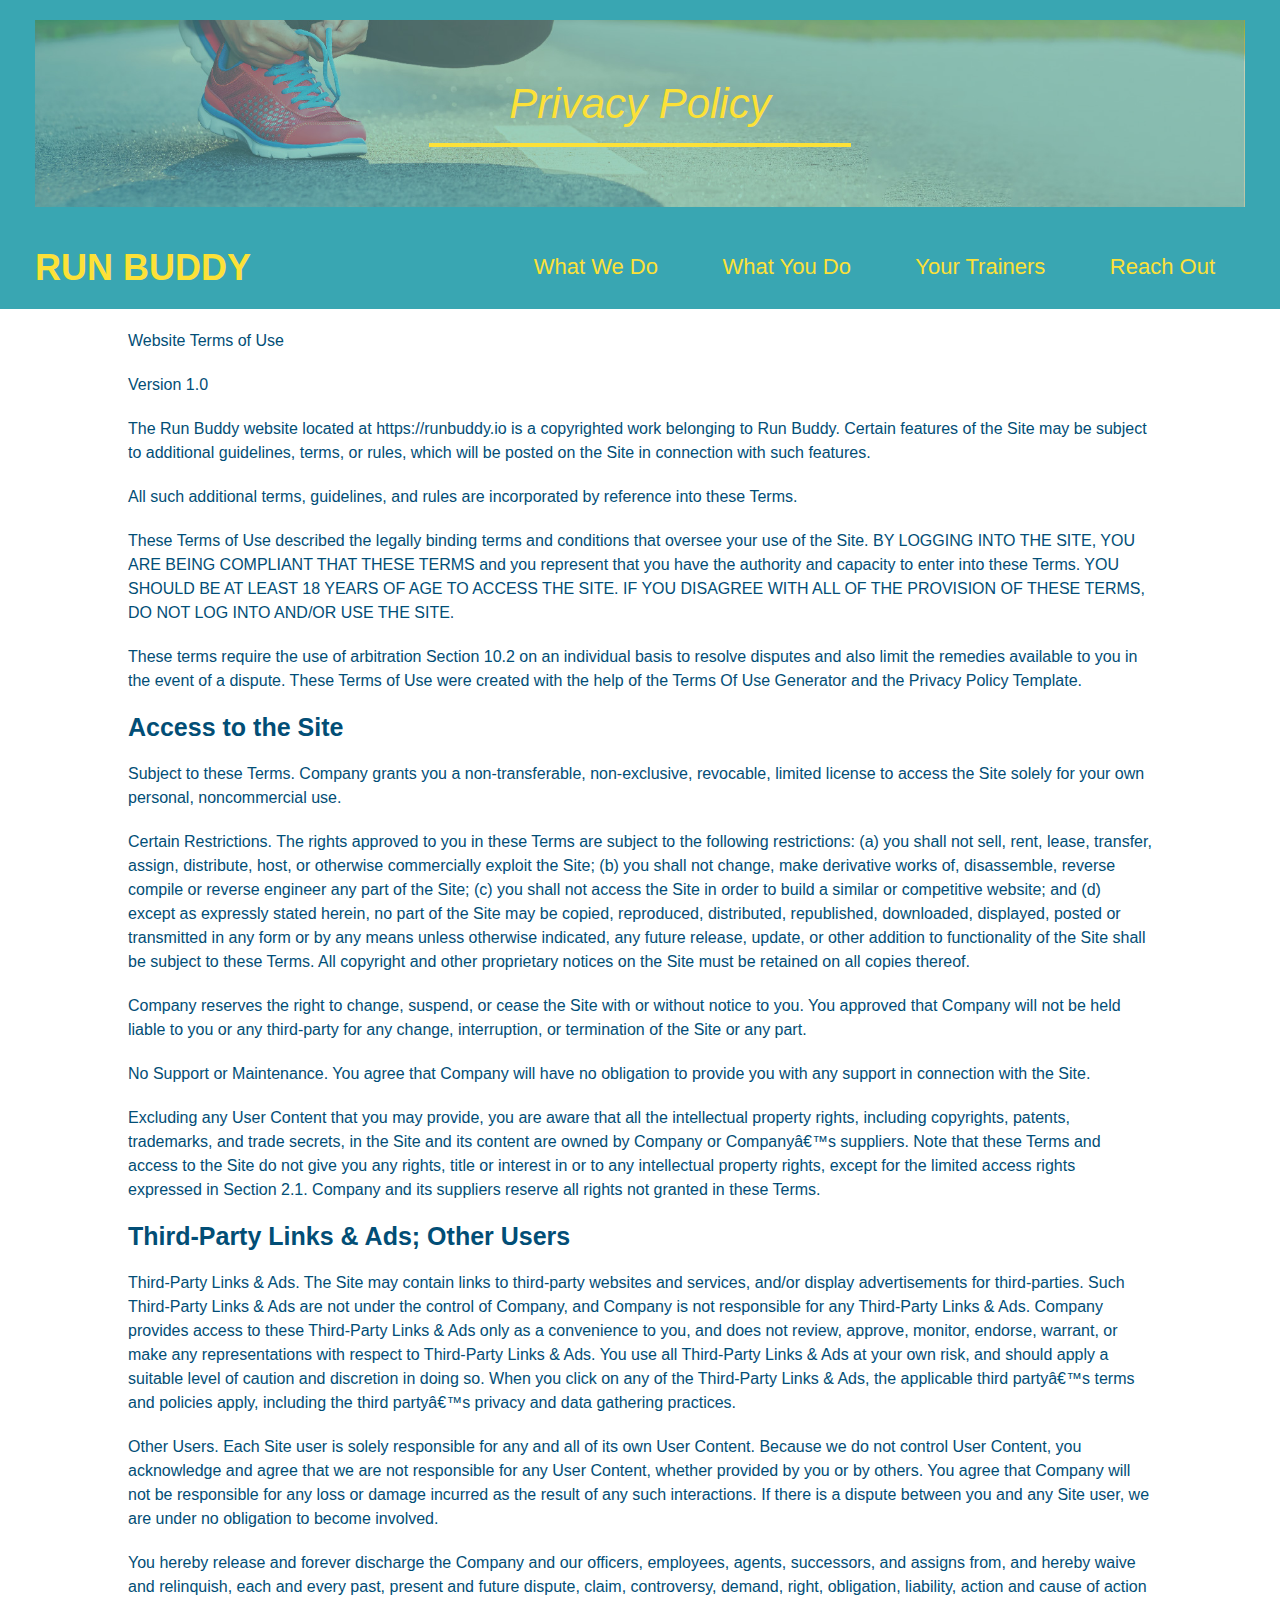
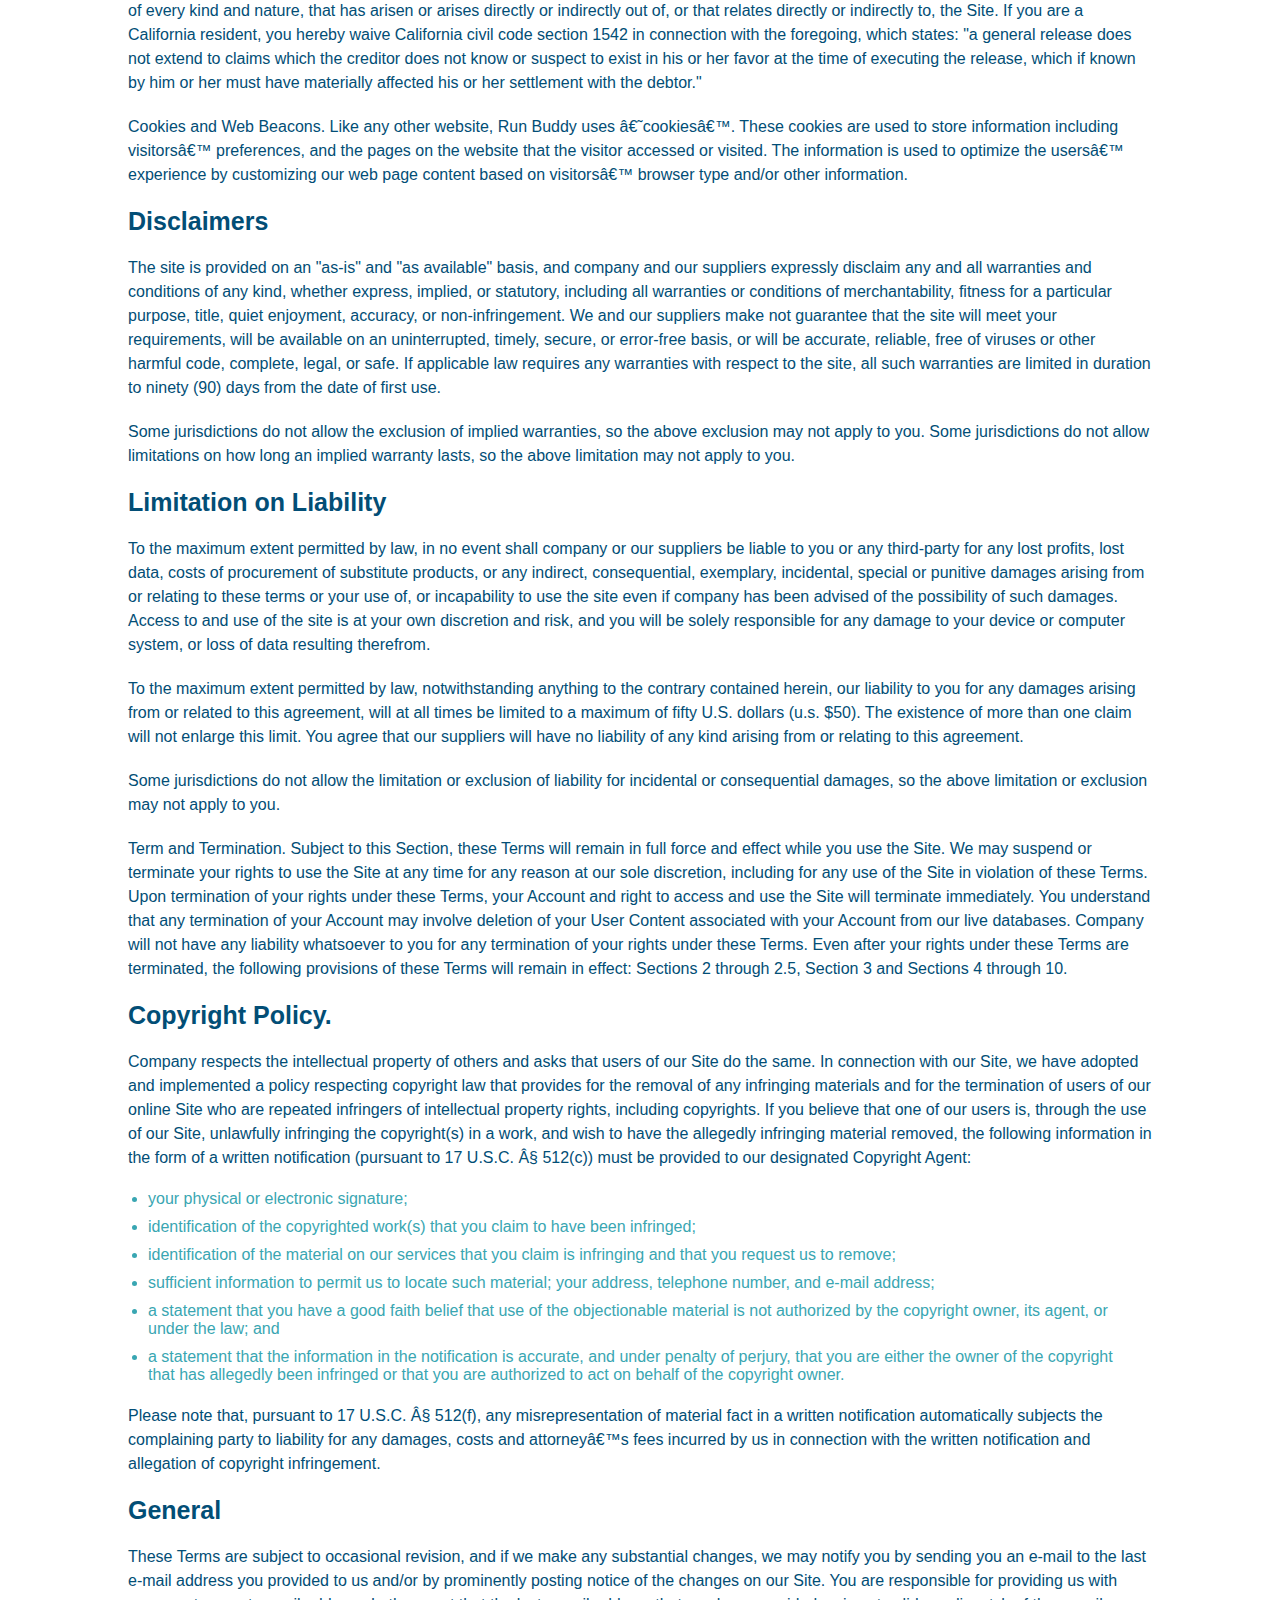
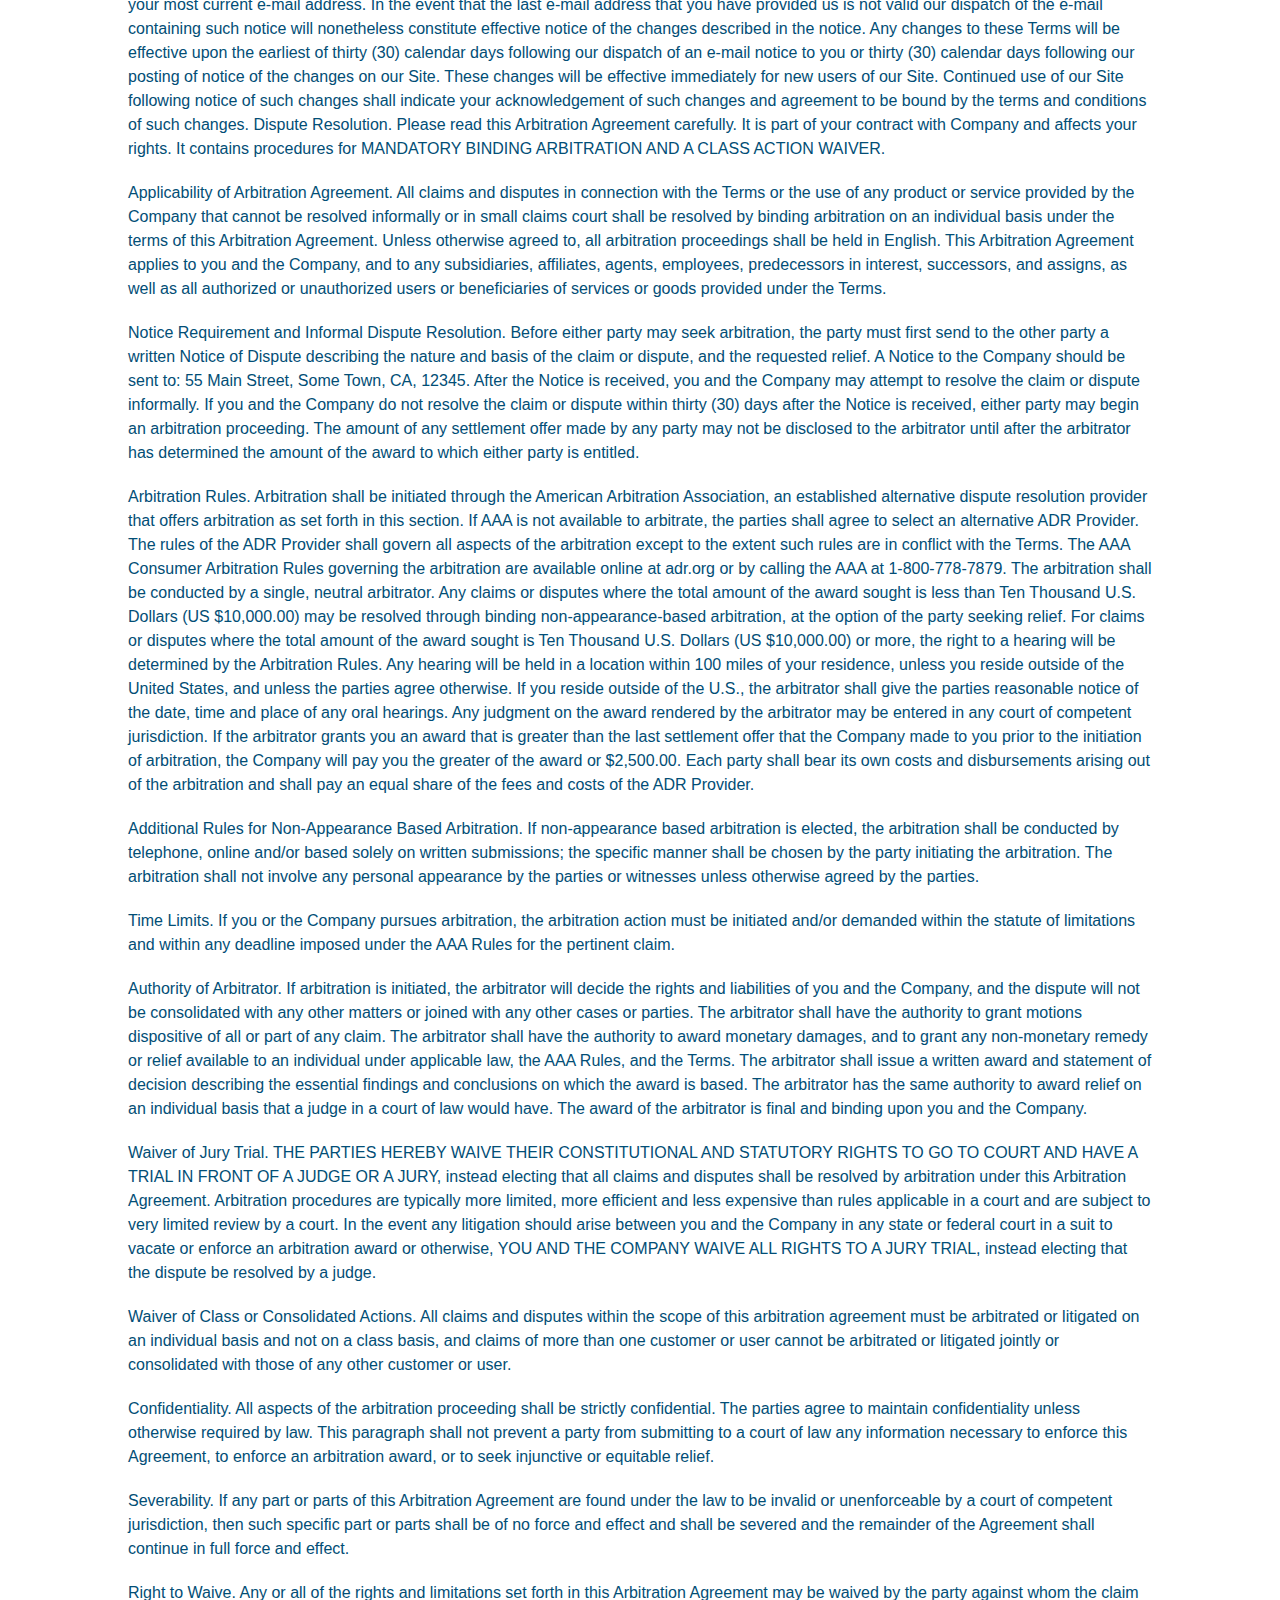
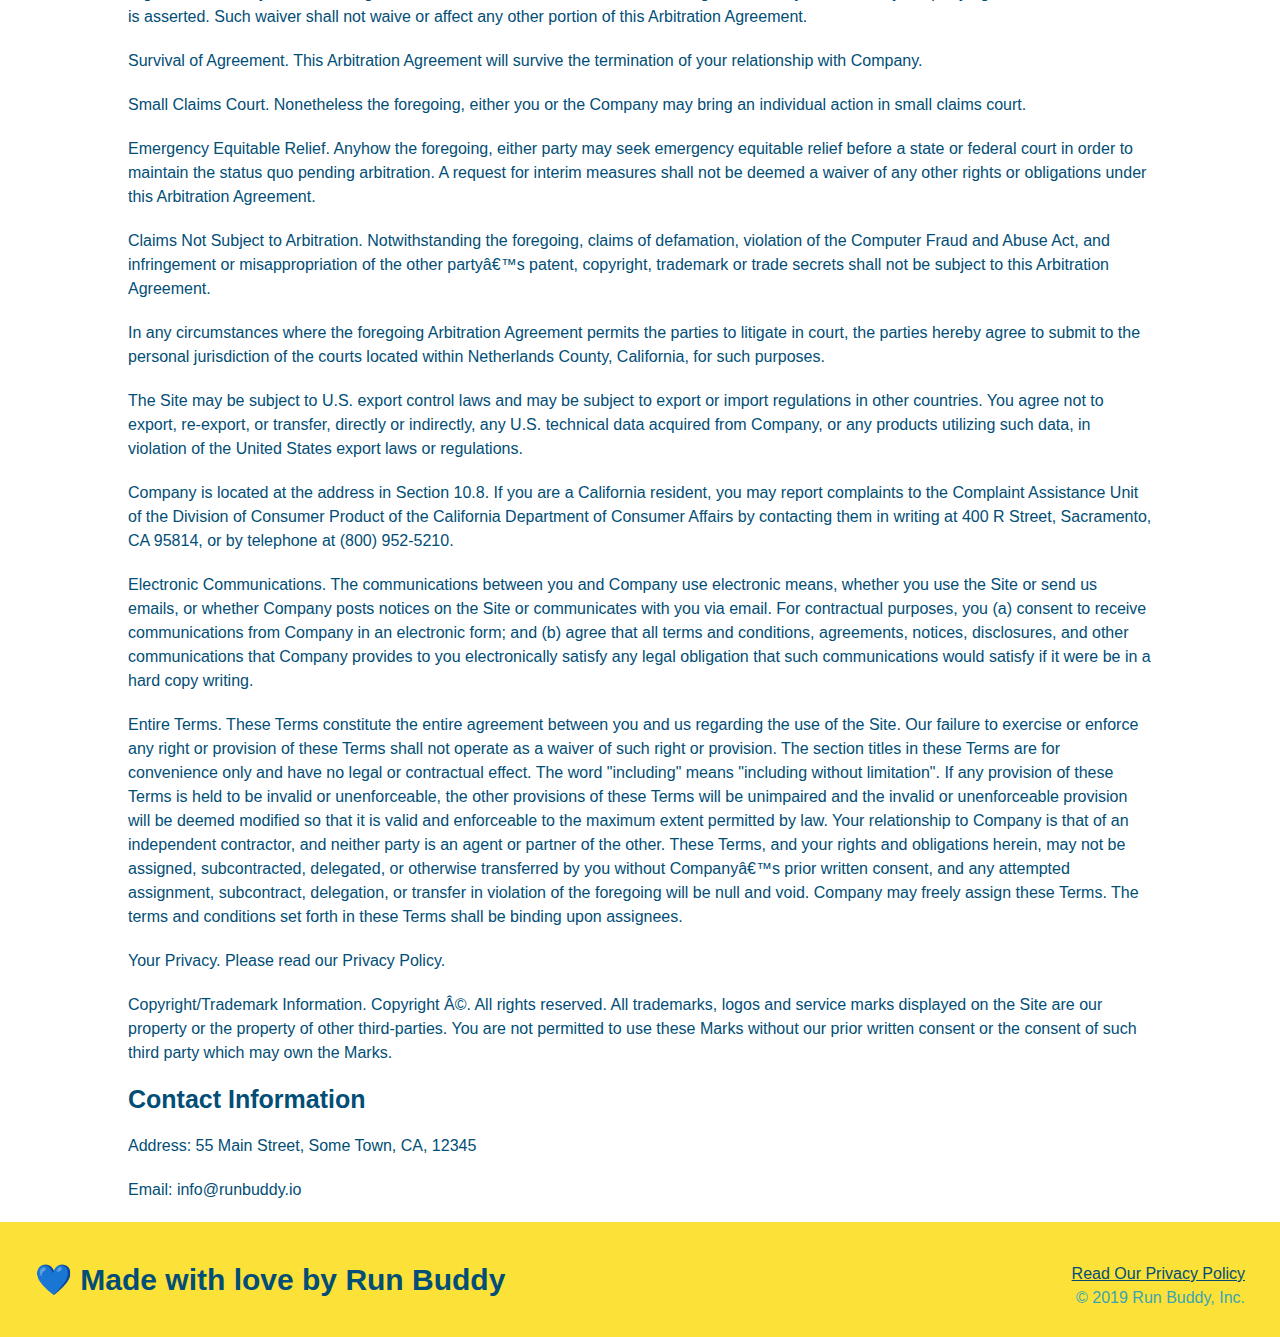
==== privacy.html @ b1bfa570 "linked and styled privacy policy" ====
<!DOCTYPE html>
<html lang="en">
    <head>
        <meta charset="UTF-8" />
        <title>Privacy Policy - Run Buddy</title>
        <link rel="stylesheet" href="./Assets/css/style.css"/>
        <link rel="stylesheet" href="Assets/css/secondary-styles.css"/>
    </head>

    <header>
        <section class="hero">
            <h2 class="page-title">
                Privacy Policy
            </h2>
        </section>

        <h1>
          <a href="/">RUN BUDDY</a>
        </h1>
        <nav>
          <ul>
            <li>
              <a href="./index.html#what-we-do">What We Do</a>
            </li>
            <li>
              <a href="./index.html#what-you-do">What You Do</a>
            </li>
            <li>
              <a href="./index.html#your-trainers">Your Trainers</a>
            </li>
            <li>
              <a href="./index.html#reach-out">Reach Out</a>
            </li>
          </ul>
        </nav>
      </header>
      
    <body>

          <article class="secondary-content">

            <p>
              Website Terms of Use
            </p>
      
            <p>
              Version 1.0
            </p>
      
            <p>
              The Run Buddy website located at https://runbuddy.io is a copyrighted work belonging to Run Buddy. Certain
              features of the Site may be subject to additional guidelines, terms, or rules, which will be posted on the Site
              in connection with such features.
            </p>
      
            <p>
              All such additional terms, guidelines, and rules are incorporated by reference into these Terms.
            </p>
      
            <p>
              These Terms of Use described the legally binding terms and conditions that oversee your use of the Site. BY
              LOGGING INTO THE SITE, YOU ARE BEING COMPLIANT THAT THESE TERMS and you represent that you have the authority
              and capacity to enter into these Terms. YOU SHOULD BE AT LEAST 18 YEARS OF AGE TO ACCESS THE SITE. IF YOU
              DISAGREE WITH ALL OF THE PROVISION OF THESE TERMS, DO NOT LOG INTO AND/OR USE THE SITE.
            </p>
      
            <p>
              These terms require the use of arbitration Section 10.2 on an individual basis to resolve disputes and also
              limit the remedies available to you in the event of a dispute. These Terms of Use were created with the help of
              the Terms Of Use Generator and the Privacy Policy Template.
            </p>
      
            <h3>
              Access to the Site
            </h3>
      
            <p>
              Subject to these Terms. Company grants you a non-transferable, non-exclusive, revocable, limited license to
              access the Site solely for your own personal, noncommercial use.
            </p>
      
            <p>
              Certain Restrictions. The rights approved to you in these Terms are subject to the following restrictions: (a)
              you shall not sell, rent, lease, transfer, assign, distribute, host, or otherwise commercially exploit the Site;
              (b) you shall not change, make derivative works of, disassemble, reverse compile or reverse engineer any part of
              the Site; (c) you shall not access the Site in order to build a similar or competitive website; and (d) except
              as expressly stated herein, no part of the Site may be copied, reproduced, distributed, republished, downloaded,
              displayed, posted or transmitted in any form or by any means unless otherwise indicated, any future release,
              update, or other addition to functionality of the Site shall be subject to these Terms. All copyright and other
              proprietary notices on the Site must be retained on all copies thereof.
            </p>
      
            <p>
              Company reserves the right to change, suspend, or cease the Site with or without notice to you. You approved
              that Company will not be held liable to you or any third-party for any change, interruption, or termination of
              the Site or any part.
            </p>
      
            <p>
              No Support or Maintenance. You agree that Company will have no obligation to provide you with any support in
              connection with the Site.
            </p>
      
            <p>
              Excluding any User Content that you may provide, you are aware that all the intellectual property rights,
              including copyrights, patents, trademarks, and trade secrets, in the Site and its content are owned by Company
              or Companyâ€™s suppliers. Note that these Terms and access to the Site do not give you any rights, title or
              interest in or to any intellectual property rights, except for the limited access rights expressed in Section
              2.1. Company and its suppliers reserve all rights not granted in these Terms.
            </p>
      
            <h3>
              Third-Party Links & Ads; Other Users
            </h3>
      
            <p>
              Third-Party Links & Ads. The Site may contain links to third-party websites and services, and/or display
              advertisements for third-parties. Such Third-Party Links & Ads are not under the control of Company, and Company
              is not responsible for any Third-Party Links & Ads. Company provides access to these Third-Party Links & Ads
              only as a convenience to you, and does not review, approve, monitor, endorse, warrant, or make any
              representations with respect to Third-Party Links & Ads. You use all Third-Party Links & Ads at your own risk,
              and should apply a suitable level of caution and discretion in doing so. When you click on any of the
              Third-Party Links & Ads, the applicable third partyâ€™s terms and policies apply, including the third partyâ€™s
              privacy and data gathering practices.
            </p>
      
            <p>
              Other Users. Each Site user is solely responsible for any and all of its own User Content. Because we do not
              control User Content, you acknowledge and agree that we are not responsible for any User Content, whether
              provided by you or by others. You agree that Company will not be responsible for any loss or damage incurred as
              the result of any such interactions. If there is a dispute between you and any Site user, we are under no
              obligation to become involved.
            </p>
      
            <p>
              You hereby release and forever discharge the Company and our officers, employees, agents, successors, and
              assigns from, and hereby waive and relinquish, each and every past, present and future dispute, claim,
              controversy, demand, right, obligation, liability, action and cause of action of every kind and nature, that has
              arisen or arises directly or indirectly out of, or that relates directly or indirectly to, the Site. If you are
              a California resident, you hereby waive California civil code section 1542 in connection with the foregoing,
              which states: "a general release does not extend to claims which the creditor does not know or suspect to exist
              in his or her favor at the time of executing the release, which if known by him or her must have materially
              affected his or her settlement with the debtor."
            </p>
      
            <p>
              Cookies and Web Beacons. Like any other website, Run Buddy uses â€˜cookiesâ€™. These cookies are used to store
              information including visitorsâ€™ preferences, and the pages on the website that the visitor accessed or visited.
              The information is used to optimize the usersâ€™ experience by customizing our web page content based on visitorsâ€™
              browser type and/or other information.
            </p>
      
            <h3>
              Disclaimers
            </h3>
      
            <p>
              The site is provided on an "as-is" and "as available" basis, and company and our suppliers expressly disclaim
              any and all warranties and conditions of any kind, whether express, implied, or statutory, including all
              warranties or conditions of merchantability, fitness for a particular purpose, title, quiet enjoyment, accuracy,
              or non-infringement. We and our suppliers make not guarantee that the site will meet your requirements, will be
              available on an uninterrupted, timely, secure, or error-free basis, or will be accurate, reliable, free of
              viruses or other harmful code, complete, legal, or safe. If applicable law requires any warranties with respect
              to the site, all such warranties are limited in duration to ninety (90) days from the date of first use.
            </p>
      
            <p>
              Some jurisdictions do not allow the exclusion of implied warranties, so the above exclusion may not apply to
              you. Some jurisdictions do not allow limitations on how long an implied warranty lasts, so the above limitation
              may not apply to you.
            </p>
      
            <h3>
              Limitation on Liability
            </h3>
      
            <p>
              To the maximum extent permitted by law, in no event shall company or our suppliers be liable to you or any
              third-party for any lost profits, lost data, costs of procurement of substitute products, or any indirect,
              consequential, exemplary, incidental, special or punitive damages arising from or relating to these terms or
              your use of, or incapability to use the site even if company has been advised of the possibility of such
              damages. Access to and use of the site is at your own discretion and risk, and you will be solely responsible
              for any damage to your device or computer system, or loss of data resulting therefrom.
            </p>
      
            <p>
              To the maximum extent permitted by law, notwithstanding anything to the contrary contained herein, our liability
              to you for any damages arising from or related to this agreement, will at all times be limited to a maximum of
              fifty U.S. dollars (u.s. $50). The existence of more than one claim will not enlarge this limit. You agree that
              our suppliers will have no liability of any kind arising from or relating to this agreement.
            </p>
      
            <p>
              Some jurisdictions do not allow the limitation or exclusion of liability for incidental or consequential
              damages, so the above limitation or exclusion may not apply to you.
            </p>
      
            <p>
              Term and Termination. Subject to this Section, these Terms will remain in full force and effect while you use
              the Site. We may suspend or terminate your rights to use the Site at any time for any reason at our sole
              discretion, including for any use of the Site in violation of these Terms. Upon termination of your rights under
              these Terms, your Account and right to access and use the Site will terminate immediately. You understand that
              any termination of your Account may involve deletion of your User Content associated with your Account from our
              live databases. Company will not have any liability whatsoever to you for any termination of your rights under
              these Terms. Even after your rights under these Terms are terminated, the following provisions of these Terms
              will remain in effect: Sections 2 through 2.5, Section 3 and Sections 4 through 10.
            </p>
      
            <h3>
              Copyright Policy.
            </h3>
      
            <p>
              Company respects the intellectual property of others and asks that users of our Site do the same. In connection
              with our Site, we have adopted and implemented a policy respecting copyright law that provides for the removal
              of any infringing materials and for the termination of users of our online Site who are repeated infringers of
              intellectual property rights, including copyrights. If you believe that one of our users is, through the use of
              our Site, unlawfully infringing the copyright(s) in a work, and wish to have the allegedly infringing material
              removed, the following information in the form of a written notification (pursuant to 17 U.S.C. Â§ 512(c)) must
              be provided to our designated Copyright Agent:
            </p>
      
            <ul>
              <li>
                your physical or electronic signature;
              </li>
              <li>
                identification of the copyrighted work(s) that you claim to have been infringed;
              </li>
              <li>
                identification of the material on our services that you claim is infringing and that you request us to remove;
              </li>
              <li>
                sufficient information to permit us to locate such material; your address, telephone number, and e-mail
                address;
              </li>
              <li>
                a statement that you have a good faith belief that use of the objectionable material is not authorized by the
                copyright owner, its agent, or under the law; and
              </li>
              <li>
                a statement that the information in the notification is accurate, and under penalty of perjury, that you are
                either the owner of the copyright that has allegedly been infringed or that you are authorized to act on
                behalf of the copyright owner.
              </li>
            </ul>
      
            <p>
              Please note that, pursuant to 17 U.S.C. Â§ 512(f), any misrepresentation of material fact in a written
              notification automatically subjects the complaining party to liability for any damages, costs and attorneyâ€™s
              fees incurred by us in connection with the written notification and allegation of copyright infringement.
            </p>
      
            <h3>
              General
            </h3>
      
            <p>
              These Terms are subject to occasional revision, and if we make any substantial changes, we may notify you by
              sending you an e-mail to the last e-mail address you provided to us and/or by prominently posting notice of the
              changes on our Site. You are responsible for providing us with your most current e-mail address. In the event
              that the last e-mail address that you have provided us is not valid our dispatch of the e-mail containing such
              notice will nonetheless constitute effective notice of the changes described in the notice. Any changes to these
              Terms will be effective upon the earliest of thirty (30) calendar days following our dispatch of an e-mail
              notice to you or thirty (30) calendar days following our posting of notice of the changes on our Site. These
              changes will be effective immediately for new users of our Site. Continued use of our Site following notice of
              such changes shall indicate your acknowledgement of such changes and agreement to be bound by the terms and
              conditions of such changes. Dispute Resolution. Please read this Arbitration Agreement carefully. It is part of
              your contract with Company and affects your rights. It contains procedures for MANDATORY BINDING ARBITRATION AND
              A CLASS ACTION WAIVER.
            </p>
      
            <p>
              Applicability of Arbitration Agreement. All claims and disputes in connection with the Terms or the use of any
              product or service provided by the Company that cannot be resolved informally or in small claims court shall be
              resolved by binding arbitration on an individual basis under the terms of this Arbitration Agreement. Unless
              otherwise agreed to, all arbitration proceedings shall be held in English. This Arbitration Agreement applies to
              you and the Company, and to any subsidiaries, affiliates, agents, employees, predecessors in interest,
              successors, and assigns, as well as all authorized or unauthorized users or beneficiaries of services or goods
              provided under the Terms.
            </p>
      
            <p>
              Notice Requirement and Informal Dispute Resolution. Before either party may seek arbitration, the party must
              first send to the other party a written Notice of Dispute describing the nature and basis of the claim or
              dispute, and the requested relief. A Notice to the Company should be sent to: 55 Main Street, Some Town, CA,
              12345. After the Notice is received, you and the Company may attempt to resolve the claim or dispute informally.
              If you and the Company do not resolve the claim or dispute within thirty (30) days after the Notice is received,
              either party may begin an arbitration proceeding. The amount of any settlement offer made by any party may not
              be disclosed to the arbitrator until after the arbitrator has determined the amount of the award to which either
              party is entitled.
            </p>
      
            <p>
              Arbitration Rules. Arbitration shall be initiated through the American Arbitration Association, an established
              alternative dispute resolution provider that offers arbitration as set forth in this section. If AAA is not
              available to arbitrate, the parties shall agree to select an alternative ADR Provider. The rules of the ADR
              Provider shall govern all aspects of the arbitration except to the extent such rules are in conflict with the
              Terms. The AAA Consumer Arbitration Rules governing the arbitration are available online at adr.org or by
              calling the AAA at 1-800-778-7879. The arbitration shall be conducted by a single, neutral arbitrator. Any
              claims or disputes where the total amount of the award sought is less than Ten Thousand U.S. Dollars (US
              $10,000.00) may be resolved through binding non-appearance-based arbitration, at the option of the party seeking
              relief. For claims or disputes where the total amount of the award sought is Ten Thousand U.S. Dollars (US
              $10,000.00) or more, the right to a hearing will be determined by the Arbitration Rules. Any hearing will be
              held in a location within 100 miles of your residence, unless you reside outside of the United States, and
              unless the parties agree otherwise. If you reside outside of the U.S., the arbitrator shall give the parties
              reasonable notice of the date, time and place of any oral hearings. Any judgment on the award rendered by the
              arbitrator may be entered in any court of competent jurisdiction. If the arbitrator grants you an award that is
              greater than the last settlement offer that the Company made to you prior to the initiation of arbitration, the
              Company will pay you the greater of the award or $2,500.00. Each party shall bear its own costs and
              disbursements arising out of the arbitration and shall pay an equal share of the fees and costs of the ADR
              Provider.
            </p>
      
            <p>
              Additional Rules for Non-Appearance Based Arbitration. If non-appearance based arbitration is elected, the
              arbitration shall be conducted by telephone, online and/or based solely on written submissions; the specific
              manner shall be chosen by the party initiating the arbitration. The arbitration shall not involve any personal
              appearance by the parties or witnesses unless otherwise agreed by the parties.
            </p>
      
            <p>
              Time Limits. If you or the Company pursues arbitration, the arbitration action must be initiated and/or demanded
              within the statute of limitations and within any deadline imposed under the AAA Rules for the pertinent claim.
            </p>
      
            <p>
              Authority of Arbitrator. If arbitration is initiated, the arbitrator will decide the rights and liabilities of
              you and the Company, and the dispute will not be consolidated with any other matters or joined with any other
              cases or parties. The arbitrator shall have the authority to grant motions dispositive of all or part of any
              claim. The arbitrator shall have the authority to award monetary damages, and to grant any non-monetary remedy
              or relief available to an individual under applicable law, the AAA Rules, and the Terms. The arbitrator shall
              issue a written award and statement of decision describing the essential findings and conclusions on which the
              award is based. The arbitrator has the same authority to award relief on an individual basis that a judge in a
              court of law would have. The award of the arbitrator is final and binding upon you and the Company.
            </p>
      
            <p>
              Waiver of Jury Trial. THE PARTIES HEREBY WAIVE THEIR CONSTITUTIONAL AND STATUTORY RIGHTS TO GO TO COURT AND HAVE
              A TRIAL IN FRONT OF A JUDGE OR A JURY, instead electing that all claims and disputes shall be resolved by
              arbitration under this Arbitration Agreement. Arbitration procedures are typically more limited, more efficient
              and less expensive than rules applicable in a court and are subject to very limited review by a court. In the
              event any litigation should arise between you and the Company in any state or federal court in a suit to vacate
              or enforce an arbitration award or otherwise, YOU AND THE COMPANY WAIVE ALL RIGHTS TO A JURY TRIAL, instead
              electing that the dispute be resolved by a judge.
            </p>
      
            <p>
              Waiver of Class or Consolidated Actions. All claims and disputes within the scope of this arbitration agreement
              must be arbitrated or litigated on an individual basis and not on a class basis, and claims of more than one
              customer or user cannot be arbitrated or litigated jointly or consolidated with those of any other customer or
              user.
            </p>
      
            <p>
              Confidentiality. All aspects of the arbitration proceeding shall be strictly confidential. The parties agree to
              maintain confidentiality unless otherwise required by law. This paragraph shall not prevent a party from
              submitting to a court of law any information necessary to enforce this Agreement, to enforce an arbitration
              award, or to seek injunctive or equitable relief.
            </p>
      
            <p>
              Severability. If any part or parts of this Arbitration Agreement are found under the law to be invalid or
              unenforceable by a court of competent jurisdiction, then such specific part or parts shall be of no force and
              effect and shall be severed and the remainder of the Agreement shall continue in full force and effect.
            </p>
      
            <p>
              Right to Waive. Any or all of the rights and limitations set forth in this Arbitration Agreement may be waived
              by the party against whom the claim is asserted. Such waiver shall not waive or affect any other portion of this
              Arbitration Agreement.
            </p>
      
            <p>
              Survival of Agreement. This Arbitration Agreement will survive the termination of your relationship with
              Company.
            </p>
      
            <p>
              Small Claims Court. Nonetheless the foregoing, either you or the Company may bring an individual action in small
              claims court.
            </p>
      
            <p>
              Emergency Equitable Relief. Anyhow the foregoing, either party may seek emergency equitable relief before a
              state or federal court in order to maintain the status quo pending arbitration. A request for interim measures
              shall not be deemed a waiver of any other rights or obligations under this Arbitration Agreement.
            </p>
      
            <p>
              Claims Not Subject to Arbitration. Notwithstanding the foregoing, claims of defamation, violation of the
              Computer Fraud and Abuse Act, and infringement or misappropriation of the other partyâ€™s patent, copyright,
              trademark or trade secrets shall not be subject to this Arbitration Agreement.
            </p>
      
            <p>
              In any circumstances where the foregoing Arbitration Agreement permits the parties to litigate in court, the
              parties hereby agree to submit to the personal jurisdiction of the courts located within Netherlands County,
              California, for such purposes.
            </p>
      
            <p>
              The Site may be subject to U.S. export control laws and may be subject to export or import regulations in other
              countries. You agree not to export, re-export, or transfer, directly or indirectly, any U.S. technical data
              acquired from Company, or any products utilizing such data, in violation of the United States export laws or
              regulations.
            </p>
      
            <p>
              Company is located at the address in Section 10.8. If you are a California resident, you may report complaints
              to the Complaint Assistance Unit of the Division of Consumer Product of the California Department of Consumer
              Affairs by contacting them in writing at 400 R Street, Sacramento, CA 95814, or by telephone at (800) 952-5210.
            </p>
      
            <p>
              Electronic Communications. The communications between you and Company use electronic means, whether you use the
              Site or send us emails, or whether Company posts notices on the Site or communicates with you via email. For
              contractual purposes, you (a) consent to receive communications from Company in an electronic form; and (b)
              agree that all terms and conditions, agreements, notices, disclosures, and other communications that Company
              provides to you electronically satisfy any legal obligation that such communications would satisfy if it were be
              in a hard copy writing.
            </p>
      
            <p>
              Entire Terms. These Terms constitute the entire agreement between you and us regarding the use of the Site. Our
              failure to exercise or enforce any right or provision of these Terms shall not operate as a waiver of such right
              or provision. The section titles in these Terms are for convenience only and have no legal or contractual
              effect. The word "including" means "including without limitation". If any provision of these Terms is held to be
              invalid or unenforceable, the other provisions of these Terms will be unimpaired and the invalid or
              unenforceable provision will be deemed modified so that it is valid and enforceable to the maximum extent
              permitted by law. Your relationship to Company is that of an independent contractor, and neither party is an
              agent or partner of the other. These Terms, and your rights and obligations herein, may not be assigned,
              subcontracted, delegated, or otherwise transferred by you without Companyâ€™s prior written consent, and any
              attempted assignment, subcontract, delegation, or transfer in violation of the foregoing will be null and void.
              Company may freely assign these Terms. The terms and conditions set forth in these Terms shall be binding upon
              assignees.
            </p>
      
            <p>
              Your Privacy. Please read our Privacy Policy.
            </p>
      
            <p>
              Copyright/Trademark Information. Copyright Â©. All rights reserved. All trademarks, logos and service marks
              displayed on the Site are our property or the property of other third-parties. You are not permitted to use
              these Marks without our prior written consent or the consent of such third party which may own the Marks.
            </p>
      
            <h3>
              Contact Information
            </h3>
      
            <p>
              Address: 55 Main Street, Some Town, CA, 12345
            </p>
      
            <p>
              Email: info@runbuddy.io
            </p>
      
                  </article>
    </body>
    <footer>
        <h2>&#128153; Made with love by Run Buddy</h2>
        <div>
          <a href="#">Read Our Privacy Policy</a><br />
          &copy; 2019 Run Buddy, Inc.
        </div>
    </footer>
</html>
---- Assets/css/style.css ----
* {
    margin: 0;
    padding: 0;
    box-sizing: border-box;
}

body {
    color: #39a6b2;
    font-family: Helvetica, Arial, sans-serif;
}

header {
    padding: 20px 35px;
    background-color: #39a6b2;
}

header h1{
    font-weight: bold;
    font-size: 36px;
    color: #fce138;
    margin: 0;
    display: inline;
}

header a {
    text-decoration: none;
    color: #fce138
}

header nav {
    float: right;
    margin: 7px 0;
}

header nav ul li {
    display: inline;
}

header nav ul li a {
    margin: 0 30px;
    font-weight: lighter;
    font-size: 22px;
}

footer {
    background: #fce138;
    width: 100%;
    padding: 40px 35px;
}

footer h2 {
    display: inline;
    color: #024e76;
    font-size: 30px;
    margin: 0;
}

footer div {
    float: right;
    line-height: 1.5;
    text-align: right;
}

footer a {
    color: #024e76;
}

section {
    padding: 60px;
}

/* Hero Styling */
.hero {
    background-image: url('../Images/hero-bg.jpeg');
    height: 600px;
    background-size: cover;
    background-position: center;
    position: relative;
}

/* Form Styling */
.hero-form {
    border: solid 3px #024e76;
    background-color: #fce138;
    padding: 20px;
    width: 500px;
    color: #024e76;
    position: absolute;
    bottom: 120px;
    right: 140px;
}

.hero-form h3 {
    margin: 0;
    font-size: 24px;
}

.hero-form p {
    margin: 5px 0 15px;
}

.form-input {
    border: 1px solid #024e76;
    display: block;
    padding: 7px 15px;
    font-size: 16px;
    color: #024e76;
    width: 100%;
    margin-bottom: 15px;
}

.hero-form label {
    margin: 0 5px;
}

.hero-form button {
    color: #fce138;
    background-color: #024e76;
    border: none;
    padding: 10px 20px;
    font-size: 16px;
}

.section-title {
    font-size: 55px;
    color:#024e76;
    margin-bottom: 35px;
    padding: 0 100px 20px;
    border-bottom: 3px solid;
    border-color: #fce138;
    display: inline-block;
}

.primary-border {
    border-color: #fce138;
}

.secondary-border {
    border-color: #39a6b2;
}

.intro {
    text-align: center;
}

.intro p {
    line-height: 1.7;
    color: #39a6b2;
    width: 80%;
    font-size: 20px;
    margin: 0 auto;
}

.steps {
    text-align: center;
    background: #fce138;
}

.steps div {
    margin-bottom: 80px;
}

.steps img {
    width: 15%;
    margin: 10px 0;
}

.steps h3 {
    color: #024e76;
    font-size: 46px;
    margin-top: 10px;
}

.steps p {
    color: #39a6b2;
    font-size: 23px;
}

.steps span {
    font-size: 38px;
}

.trainers {
    text-align: center;
}

.trainer {
    width: 900px;
    margin: 0 auto 30px;
    background: #024e76;
    color: #fce138;
    overflow: auto;
}

.trainer img {
    width: 35%;
    float: left;
}

.trainer-bio {
    padding: 35px;
    float: left;
    width: 65%;
}

.trainer-bio h3 {
    font-size: 32px;
    margin-bottom: 8px;
}

.trainer-bio h4 {
    font-weight: lighter;
    font-size: 26px;
    margin-bottom: 25px;
}

.trainer-bio p {
    font-size: 17px;
    line-height: 1.3;
}

.text-left {
    text-align: left;
}

.text-right {
    text-align: right;
}

.contact {
    text-align: center;
    background: #024e76;
}

.contact h2 {
    color: #fce138;
}

.contact-info iframe {
    width: 400px;
    height: 400px;
}

.contact-info div {
    width: 410px;
    display: inline-block;
    vertical-align: top;
    text-align: left;
    margin: 30px 0 0 60px;
    color: white;
  }
  
  .contact-info h3 {
    color: #fce138;
    font-size: 32px;
  }
  
  .contact-info p,
  .contact-info address {
    margin: 20px 0;
    line-height: 1.5;
    font-size: 20px;
    font-style: normal;
  }
  
  .contact-info a {
    color: #fce138;
  }
---- Assets/css/secondary-styles.css ----
.hero {
    background-position: bottom;
    height: auto;
    text-align: center;
    margin-bottom: 40px;
}

.page-title {
    color: #fce138;
    display: inline-block;
    border-bottom: #fce138 4px solid;
    padding: 0 80px 15px;
    font-weight: normal;
    font-size: 42px;
    font-style: italic;
}

.secondary-content {
    width: 80%;
    margin: 0 auto;
    color: #024e76;
}

.secondary-content h3 {
    font-size: 25px;
    margin: 20px 0;
}

.secondary-content p {
    font-size: 16px;
    line-height: 1.5;
    margin: 20px 0;
}

.secondary-content ul {
    margin: 15px 20px;
}

.secondary-content li {
    color: #39a6b2;
    margin: 10px 0;
}
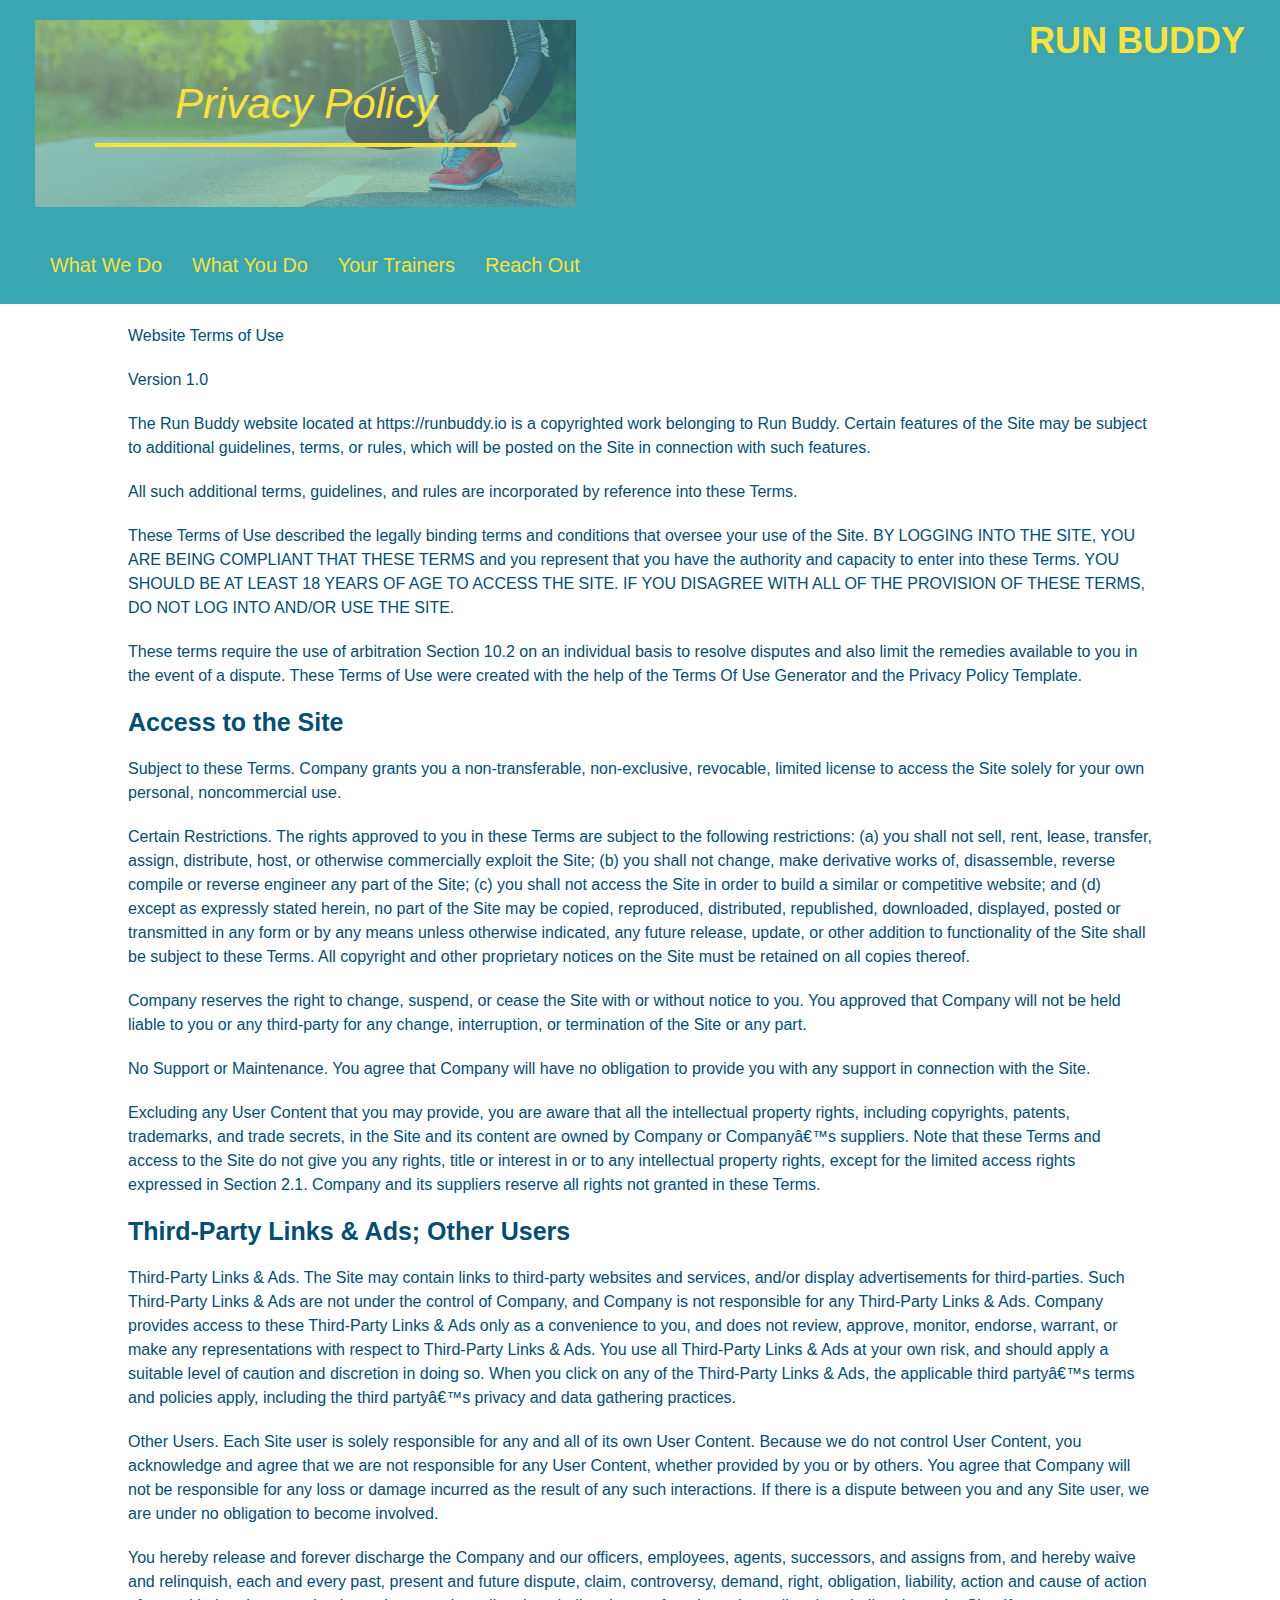
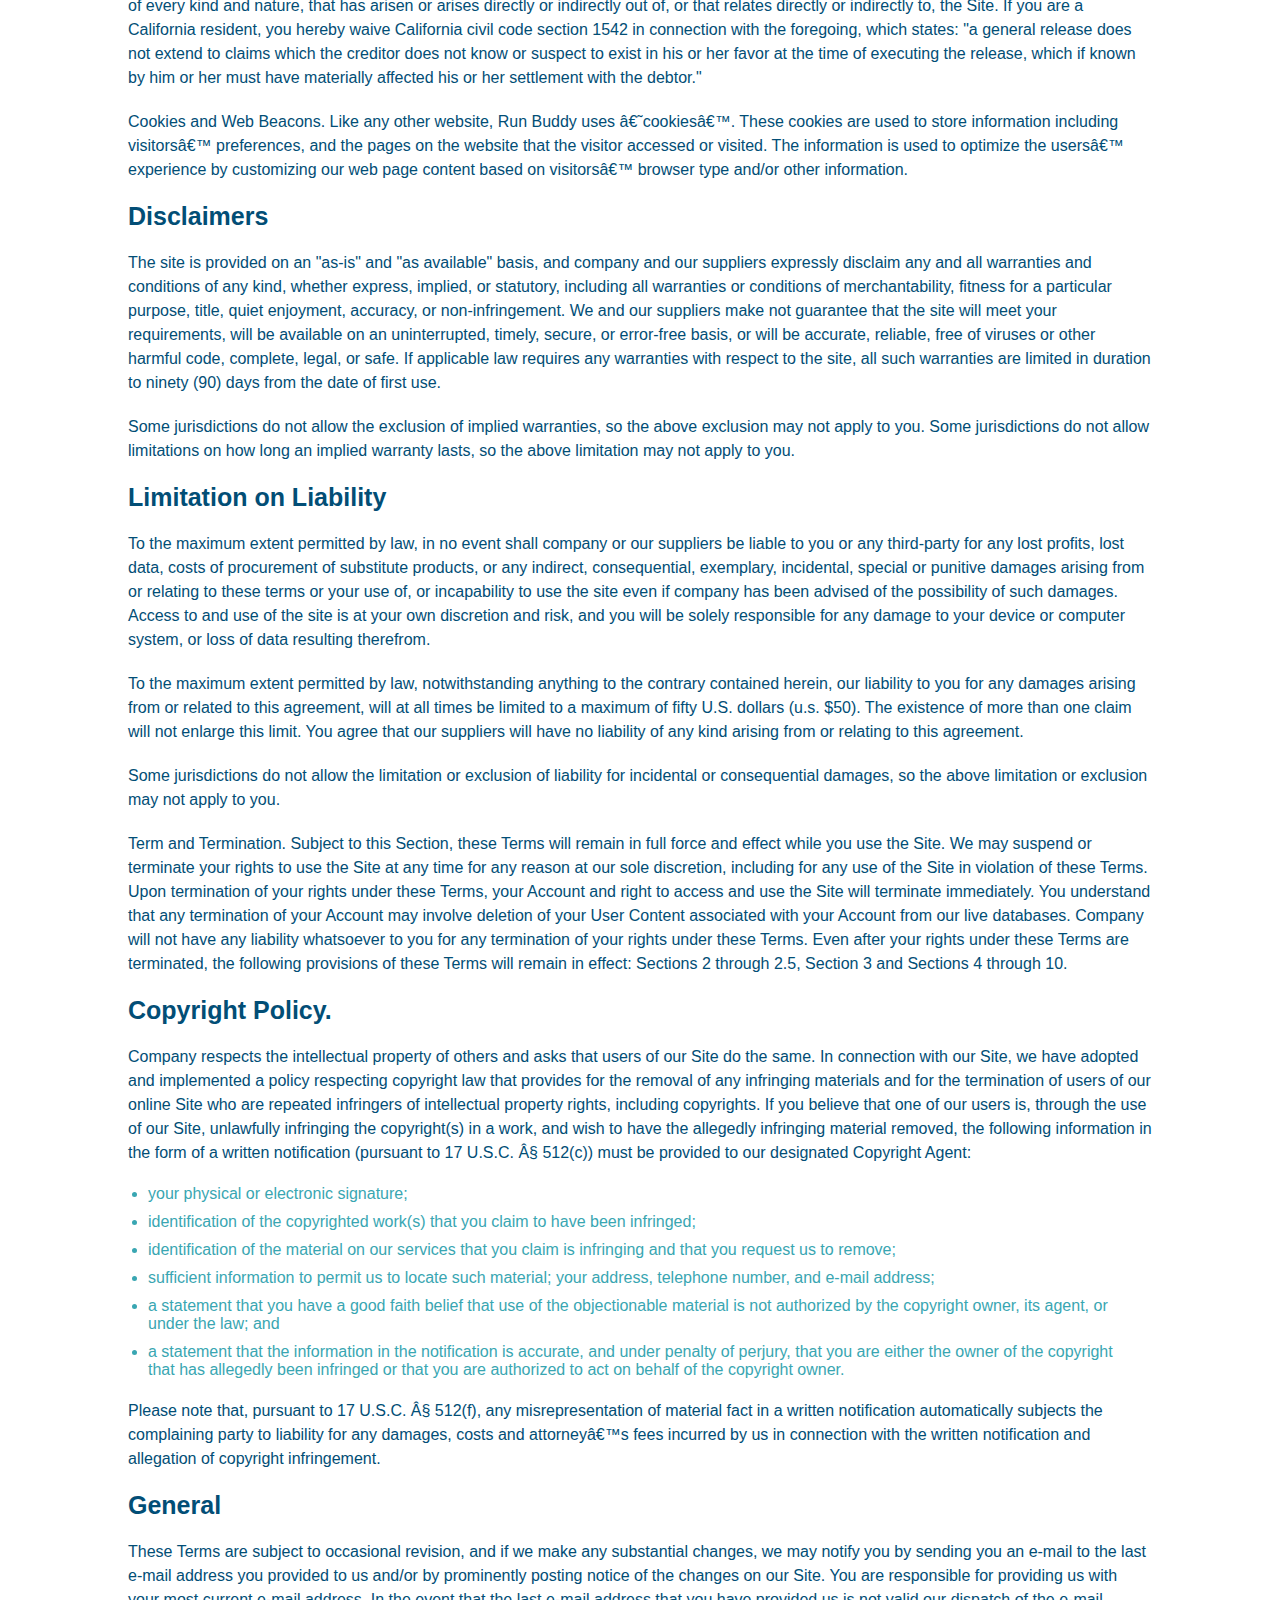
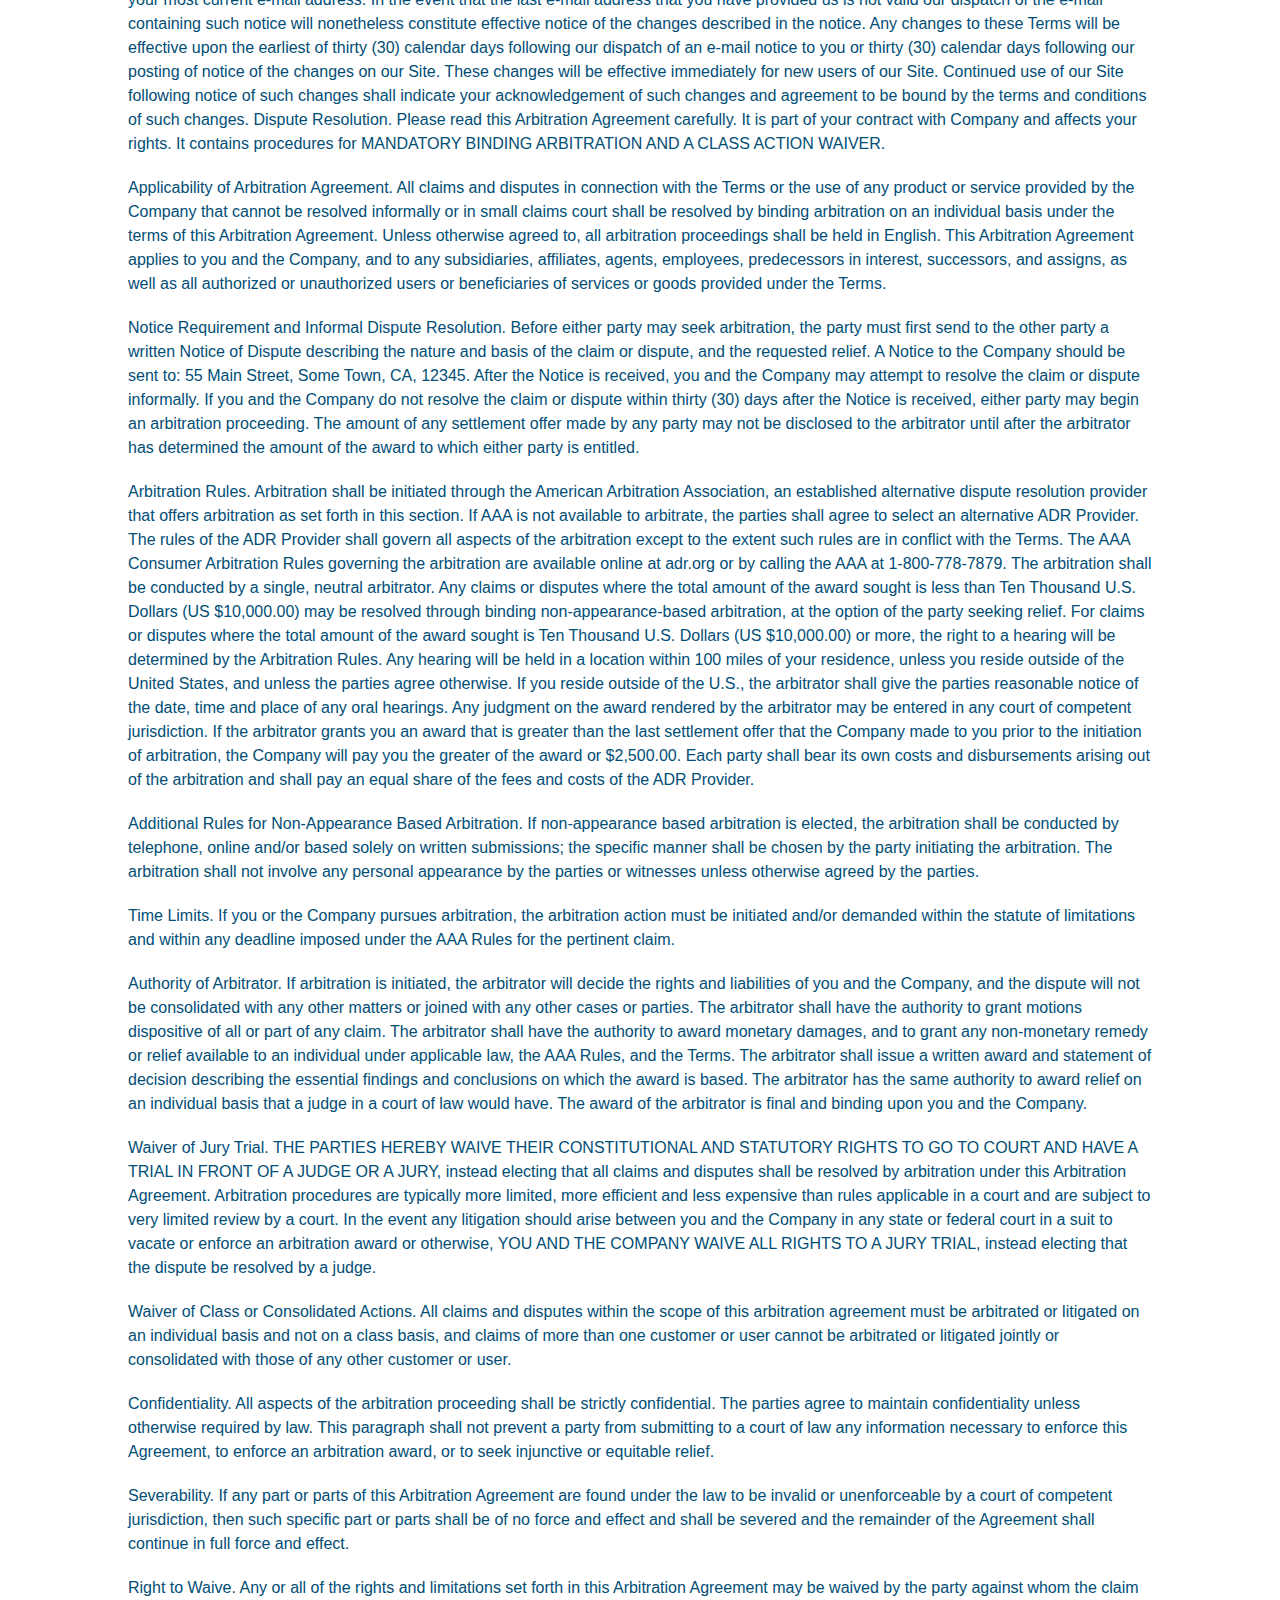
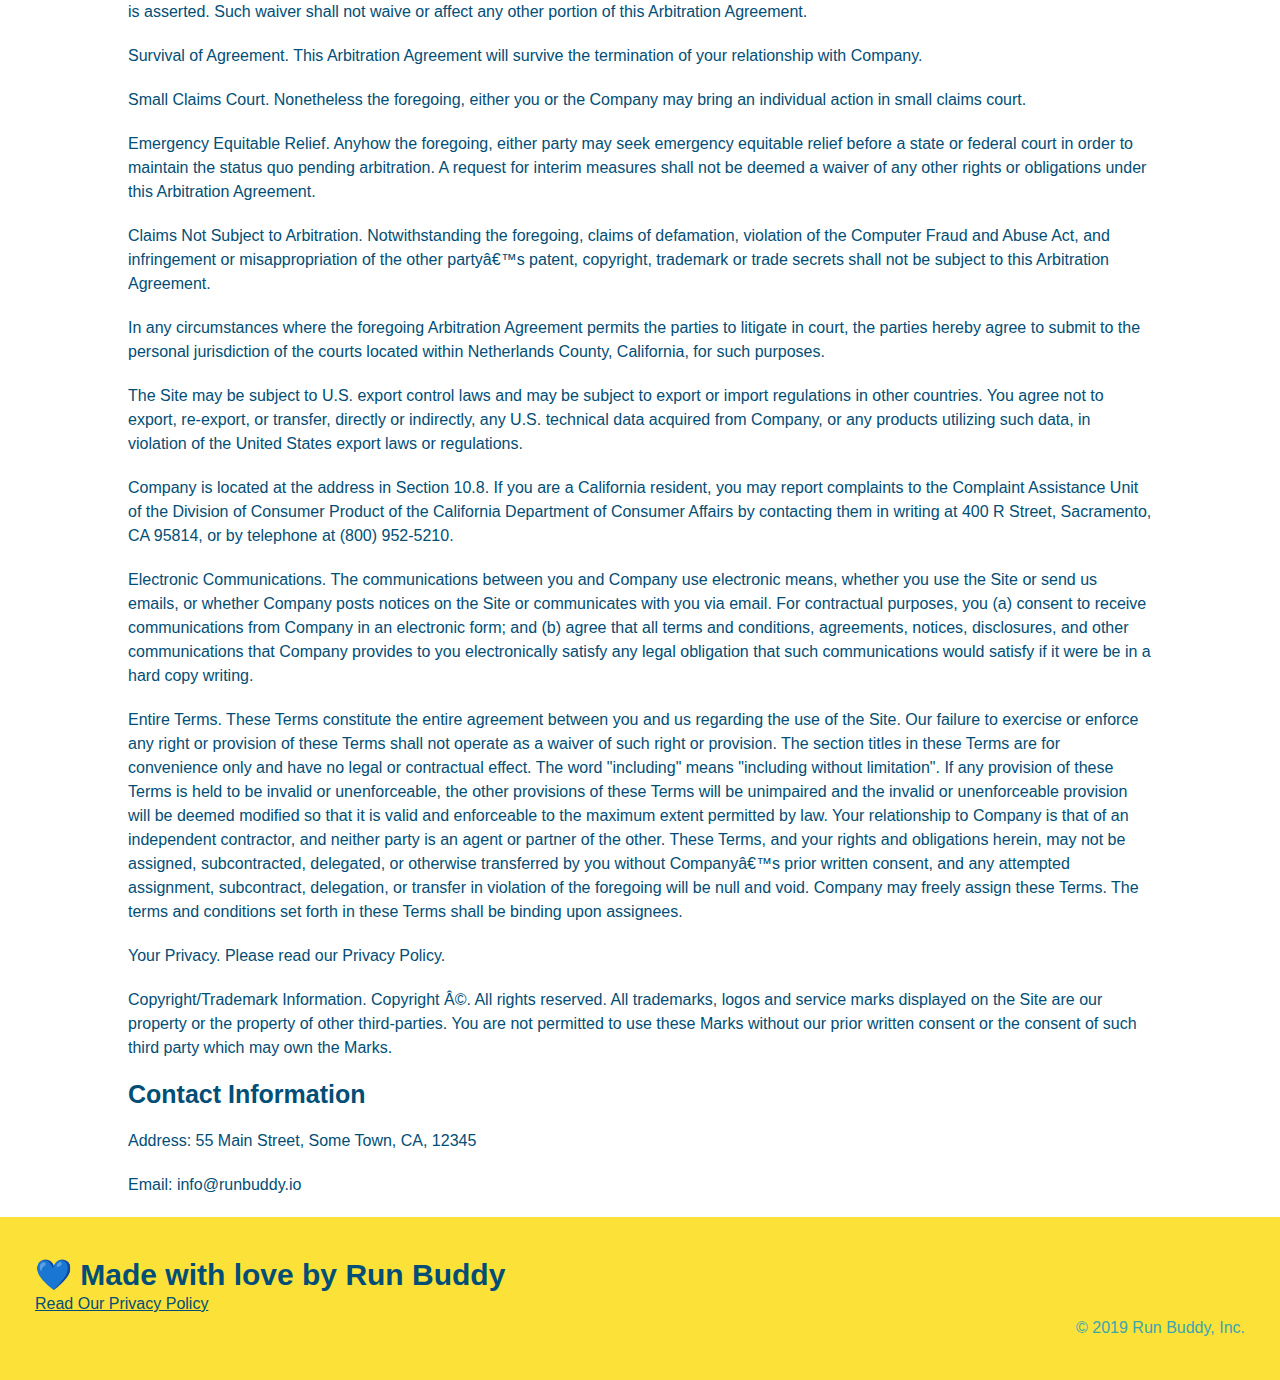
==== commit 6afb9626: "added mobile friendly responsiveness" ====
--- a/privacy.html
+++ b/privacy.html
@@ -1,6 +1,7 @@
 <!DOCTYPE html>
 <html lang="en">
     <head>
+        <meta name="viewport" content="width=device-width, initial-scale=1.0" />
         <meta charset="UTF-8" />
         <title>Privacy Policy - Run Buddy</title>
         <link rel="stylesheet" href="./Assets/css/style.css"/>
--- a/Assets/css/style.css
+++ b/Assets/css/style.css
@@ -1,3 +1,9 @@
+:root {
+    --yellow: #fce138;
+    --navy: #024e76;
+    --teal: #39a6b2;
+}
+
 * {
     margin: 0;
     padding: 0;
@@ -5,64 +11,74 @@
 }
 
 body {
-    color: #39a6b2;
+    color: var(--teal);
     font-family: Helvetica, Arial, sans-serif;
 }
 
 header {
     padding: 20px 35px;
-    background-color: #39a6b2;
+    background-color: var(--teal);
+    display: flex;
+    justify-content: space-between;
+    flex-wrap: wrap;
 }
 
 header h1{
     font-weight: bold;
     font-size: 36px;
-    color: #fce138;
+    color: var(--yellow);
     margin: 0;
-    display: inline;
 }
 
 header a {
     text-decoration: none;
-    color: #fce138
+    color: var(--yellow);
 }
 
 header nav {
-    float: right;
     margin: 7px 0;
-}
-
-header nav ul li {
-    display: inline;
+    display: flex;
+}
+
+header nav ul {
+    display: flex;
+    flex-wrap: wrap;
+    justify-content: space-between;
+    align-items: center;
+    list-style: none;
 }
 
 header nav ul li a {
-    margin: 0 30px;
+    padding: 10px 15px;
     font-weight: lighter;
-    font-size: 22px;
+    font-size: 1.55vw;
 }
 
 footer {
-    background: #fce138;
+    background: var(--yellow);
     width: 100%;
     padding: 40px 35px;
 }
 
 footer h2 {
-    display: inline;
-    color: #024e76;
+    display: flex;
+    justify-content: space-between;
+    flex-wrap: wrap;
+    color: var(--navy);
     font-size: 30px;
     margin: 0;
 }
 
 footer div {
-    float: right;
+    display: flex;
+    flex-wrap: wrap;
+    justify-content: space-between;
     line-height: 1.5;
     text-align: right;
 }
 
 footer a {
-    color: #024e76;
+    color: var(--navy);
 }
 
 section {
@@ -72,22 +88,37 @@
 /* Hero Styling */
 .hero {
     background-image: url('../Images/hero-bg.jpeg');
-    height: 600px;
     background-size: cover;
     background-position: center;
-    position: relative;
+    display: flex;
+    justify-content: center;
+    flex-wrap: wrap;
+    align-items: flex-start;
+}
+
+.hero-cta {
+    width: 35%;
+    text-align: right;
+    margin: 3.5%;
+    color: #fff;
+    font-size: 18px;
+    line-height: 1.2;
+}
+
+.hero-cta h2 {
+    font-style: italic;
+    font-size: 55px;
+    color: var(--yellow);
 }
 
 /* Form Styling */
 .hero-form {
-    border: solid 3px #024e76;
-    background-color: #fce138;
+    border: solid 3px var(--navy);
+    background-color: var(--yellow);
     padding: 20px;
-    width: 500px;
-    color: #024e76;
-    position: absolute;
-    bottom: 120px;
-    right: 140px;
+    color: var(--navy);
+    width: 40%;
+    margin: 3.5%;
 }
 
 .hero-form h3 {
@@ -100,11 +131,11 @@
 }
 
 .form-input {
-    border: 1px solid #024e76;
+    border: 1px solid var(--navy);
     display: block;
     padding: 7px 15px;
     font-size: 16px;
-    color: #024e76;
+    color: var(--navy);
     width: 100%;
     margin-bottom: 15px;
 }
@@ -114,109 +145,125 @@
 }
 
 .hero-form button {
-    color: #fce138;
-    background-color: #024e76;
+    color: var(--yellow);
+    background-color: var(--navy);
     border: none;
     padding: 10px 20px;
     font-size: 16px;
 }
 
 .section-title {
-    font-size: 55px;
-    color:#024e76;
-    margin-bottom: 35px;
-    padding: 0 100px 20px;
+    font-size: 48px;
+    color: var(--navy);
     border-bottom: 3px solid;
-    border-color: #fce138;
-    display: inline-block;
+    border-color: var(--yellow);
+    padding-bottom: 20px;
+    text-align: center;
+    margin: 0 auto 35px;
+    width: 50%;
 }
 
 .primary-border {
-    border-color: #fce138;
+    border-color: var(--yellow);
 }
 
 .secondary-border {
-    border-color: #39a6b2;
-}
-
-.intro {
-    text-align: center;
+    border-color: var(--teal);
 }
 
 .intro p {
     line-height: 1.7;
-    color: #39a6b2;
+    color: var(--teal);
     width: 80%;
     font-size: 20px;
     margin: 0 auto;
+    text-align: center;
 }
 
 .steps {
-    text-align: center;
-    background: #fce138;
-}
-
-.steps div {
-    margin-bottom: 80px;
-}
-
-.steps img {
-    width: 15%;
-    margin: 10px 0;
+    background: var(--yellow);
 }
 
 .steps h3 {
-    color: #024e76;
+    color: var(--navy);
     font-size: 46px;
     margin-top: 10px;
-}
-
-.steps p {
-    color: #39a6b2;
-    font-size: 23px;
-}
-
-.steps span {
-    font-size: 38px;
+    flex: 1 30%;
+}
+
+.step-text h4 {
+    color: var(--navy);
+    font-size: 26px;
+    line-height: 1.5;
+}
+
+.step {
+    margin: 50px auto;
+    padding-bottom: 50px;
+    width: 80%;
+    border-bottom: 1px solid var(--teal);
+    display: flex;
+    flex-wrap: wrap;
+    align-items: center;
+    justify-content: space-between;
+}
+
+.step-info {
+    flex: 2 70%;
+    display: flex;
+    flex-wrap: wrap;
+    align-items: center;
+}
+
+.step-img {
+    flex: 1 12%;
+    margin-right: 20px;
+}
+
+.step-img img {
+    max-width: 100%;
+}
+
+.step-text {
+    flex: 12;
 }
 
 .trainers {
-    text-align: center;
+    width: 100%;
+    margin: 0 auto;
+    display: flex;
+    flex-wrap: wrap;
+    justify-content: space-around;
 }
 
 .trainer {
-    width: 900px;
-    margin: 0 auto 30px;
-    background: #024e76;
-    color: #fce138;
-    overflow: auto;
+    margin: 20px;
+    background: var(--navy);
+    color: var(--yellow);
+    flex: 1;
 }
 
 .trainer img {
-    width: 35%;
-    float: left;
+    width: 100%;
 }
 
 .trainer-bio {
-    padding: 35px;
-    float: left;
-    width: 65%;
+    padding: 25px;
+    line-height: 1.3;
 }
 
 .trainer-bio h3 {
-    font-size: 32px;
-    margin-bottom: 8px;
+    font-size: 28px;
 }
 
 .trainer-bio h4 {
     font-weight: lighter;
-    font-size: 26px;
-    margin-bottom: 25px;
+    font-size: 22px;
+    margin-bottom: 15px;
 }
 
 .trainer-bio p {
     font-size: 17px;
-    line-height: 1.3;
 }
 
 .text-left {
@@ -228,30 +275,34 @@
 }
 
 .contact {
-    text-align: center;
-    background: #024e76;
+    background: var(--navy);
 }
 
 .contact h2 {
-    color: #fce138;
+    color: var(--yellow);
+}
+
+.contact-info > * {
+    flex: 1;
+    margin: 15px;
+}
+
+.contact-info {
+    display: flex;
+    justify-content: space-between;
+    flex-wrap: wrap;
 }
 
 .contact-info iframe {
-    width: 400px;
     height: 400px;
 }
 
 .contact-info div {
-    width: 410px;
-    display: inline-block;
-    vertical-align: top;
-    text-align: left;
-    margin: 30px 0 0 60px;
     color: white;
   }
   
   .contact-info h3 {
-    color: #fce138;
+    color: var(--yellow);
     font-size: 32px;
   }
   
@@ -259,10 +310,142 @@
   .contact-info address {
     margin: 20px 0;
     line-height: 1.5;
-    font-size: 20px;
+    font-size: 16px;
     font-style: normal;
   }
   
   .contact-info a {
-    color: #fce138;
+    color: var(--yellow);
+  }
+
+  .contact-form input, .contact-form textarea {
+      border: 1px solid var(--navy);
+      display: block;
+      padding: 7px 15px;
+      font-size: 16px;
+      color: var(--navy);
+      width: 100%;
+      margin-bottom: 15px;
+      margin-top: 5px;
+  }
+
+  .contact-form button {
+      width: 100%;
+      border: none;
+      background: var(--yellow);
+      text-align: center;
+      padding: 15px 0;
+      font-size: 16px;
+  }
+
+  .flex-row {
+      display: flex;
+  }
+
+  /* Media query for smaller desktop screens and smaller */
+  @media screen and (max-width:980px) {
+      header {
+          padding-bottom: 0;
+          justify-content: center;
+      }
+
+      header h1 {
+          width: 100%;
+          text-align: center;
+      }
+
+      header nav ul {
+          margin-top: 20px;
+          width: 100%;
+          justify-content: center;
+      }
+
+      header nav ul li a {
+          font-size: 20px;
+      }
+
+      footer h2, footer div {
+          text-align: center;
+          width: 100%;
+      }
+
+      .hero-cta, .hero-form {
+          width: 100%;
+      }
+
+      .hero-cta {
+          text-align: center;
+      }
+
+      .section-title {
+          width: 80%;
+      }
+
+      .trainer {
+          flex: 0 70%;
+      }
+
+      .contact-info iframe {
+          flex: 1 100%;
+      }
+  }
+
+  /* Mediea query for tablets and smaller */
+  @media screen and (max-width: 768px) {
+      section {
+          padding: 30px 15px;
+      }
+
+      .step h3 {
+          flex: 1 100%;
+          text-align: center;
+      }
+
+      .step-info {
+          flex: 2 100%;
+          text-align: center;
+          justify-content: center;
+      }
+
+      .step-img {
+          flex: 0 32%;
+          margin-right: 0;
+          margin-top: 15px;
+          margin-bottom: 15px;
+      }
+
+      .step-text {
+          flex: 100%;
+      }
+  }
+
+  /* Media query for mobile phones and smaller */
+  @media screen and (max-width: 575px) {
+      .hero-form button {
+          width: 100%;
+      }
+
+      .section-title {
+          width: 95%;
+      }
+
+      .intro p {
+          width: 100%;
+      }
+
+      .trainer {
+          flex: 0 100%;
+      }
+
+      .contact-info {
+          text-align: center;
+      }
+
+      .contact-info > * {
+          flex: 0 100%
+      }
+
+      .contact-form {
+          order: 3;
+      }
   }